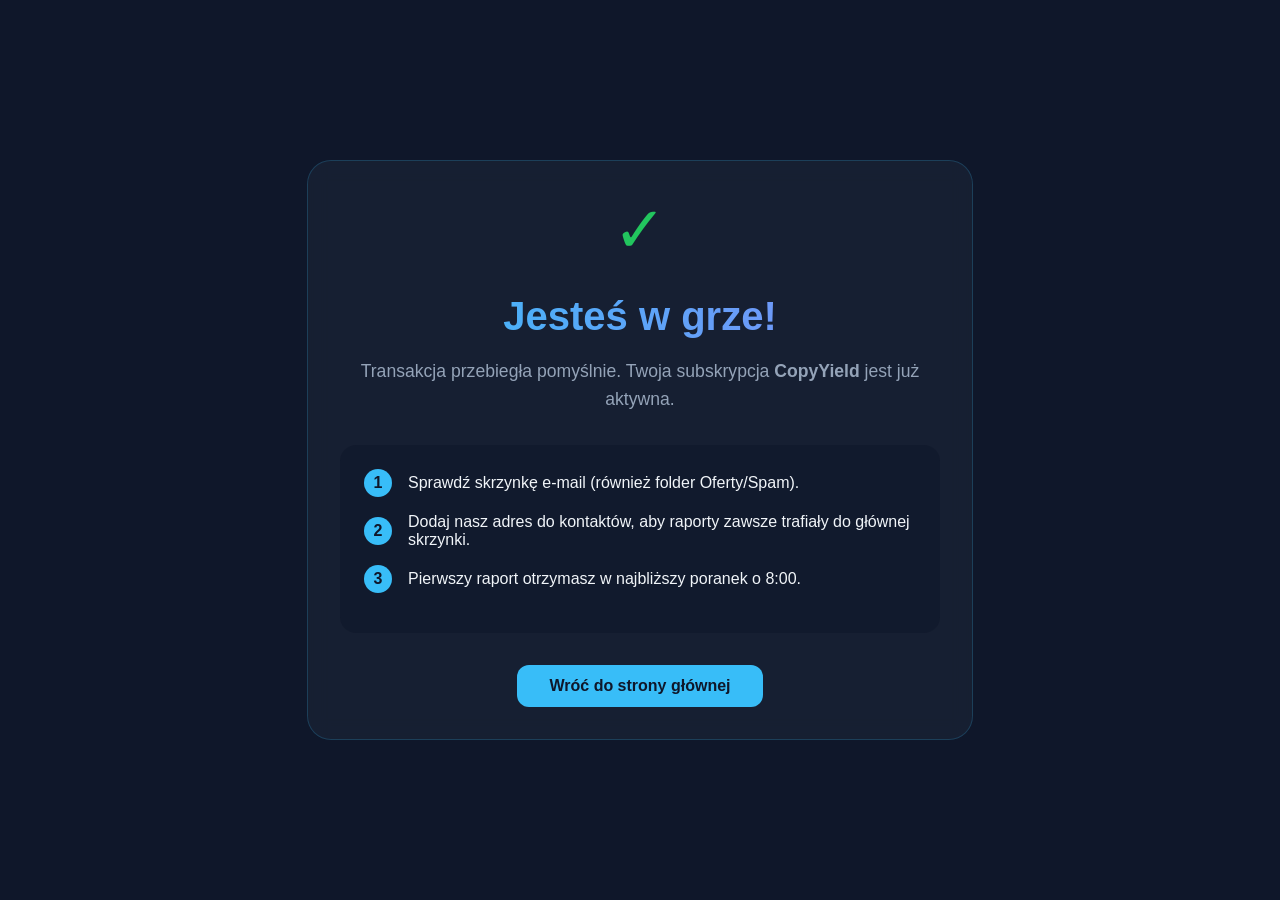
==== success.html @ 5279e06c "Create success.html" ====
<!DOCTYPE html>
<html lang="pl">
<head>
    <meta charset="UTF-8">
    <meta name="viewport" content="width=device-width, initial-scale=1.0">
    <title>Witamy w CopyYield | Sukces</title>
    <style>
        :root {
            --bg-color: #0f172a; /* Ciemny granat z Twojej strony */
            --accent-color: #38bdf8; /* Jasny błękit AI */
            --text-color: #f1f5f9;
        }

        body {
            font-family: 'Inter', sans-serif;
            background-color: var(--bg-color);
            color: var(--text-color);
            display: flex;
            justify-content: center;
            align-items: center;
            height: 100vh;
            margin: 0;
            text-align: center;
        }

        .container {
            max-width: 600px;
            padding: 2rem;
            border: 1px solid rgba(56, 189, 248, 0.2);
            border-radius: 24px;
            background: rgba(30, 41, 59, 0.5);
            backdrop-filter: blur(10px);
        }

        .icon {
            font-size: 4rem;
            color: #22c55e; /* Zielony sukcesu */
            margin-bottom: 1rem;
        }

        h1 {
            font-size: 2.5rem;
            margin-bottom: 0.5rem;
            background: linear-gradient(to right, #38bdf8, #818cf8);
            -webkit-background-clip: text;
            -webkit-text-fill-color: transparent;
        }

        p {
            font-size: 1.1rem;
            line-height: 1.6;
            color: #94a3b8;
        }

        .steps {
            text-align: left;
            margin: 2rem 0;
            background: rgba(15, 23, 42, 0.5);
            padding: 1.5rem;
            border-radius: 16px;
        }

        .step-item {
            display: flex;
            align-items: center;
            margin-bottom: 1rem;
        }

        .step-number {
            background: var(--accent-color);
            color: var(--bg-color);
            width: 28px;
            height: 28px;
            border-radius: 50%;
            display: flex;
            justify-content: center;
            align-items: center;
            font-weight: bold;
            margin-right: 1rem;
            flex-shrink: 0;
        }

        .btn {
            display: inline-block;
            padding: 12px 32px;
            background-color: var(--accent-color);
            color: var(--bg-color);
            text-decoration: none;
            border-radius: 12px;
            font-weight: bold;
            transition: transform 0.2s;
        }

        .btn:hover {
            transform: scale(1.05);
        }
    </style>
</head>
<body>
    <div class="container">
        <div class="icon">✓</div>
        <h1>Jesteś w grze!</h1>
        <p>Transakcja przebiegła pomyślnie. Twoja subskrypcja <strong>CopyYield</strong> jest już aktywna.</p>
        
        <div class="steps">
            <div class="step-item">
                <div class="step-number">1</div>
                <div>Sprawdź skrzynkę e-mail (również folder Oferty/Spam).</div>
            </div>
            <div class="step-item">
                <div class="step-number">2</div>
                <div>Dodaj nasz adres do kontaktów, aby raporty zawsze trafiały do głównej skrzynki.</div>
            </div>
            <div class="step-item">
                <div class="step-number">3</div>
                <div>Pierwszy raport otrzymasz w najbliższy poranek o 8:00.</div>
            </div>
        </div>

        <a href="https://copyyield.github.io/copyyield-site/" class="btn">Wróć do strony głównej</a>
    </div>
</body>
</html>
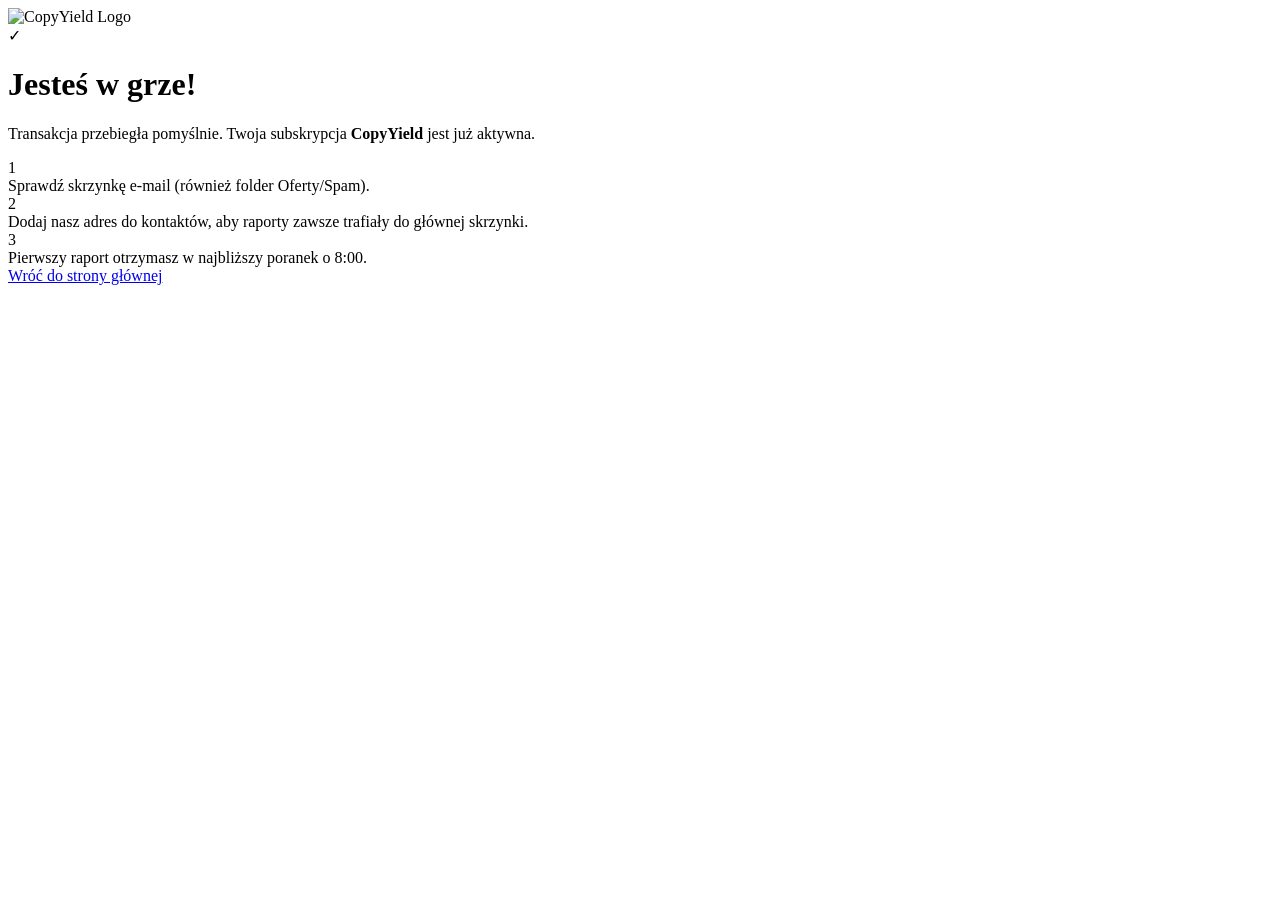
==== commit 50172737: "Update success.html" ====
--- a/success.html
+++ b/success.html
@@ -4,100 +4,12 @@
     <meta charset="UTF-8">
     <meta name="viewport" content="width=device-width, initial-scale=1.0">
     <title>Witamy w CopyYield | Sukces</title>
-    <style>
-        :root {
-            --bg-color: #0f172a; /* Ciemny granat z Twojej strony */
-            --accent-color: #38bdf8; /* Jasny błękit AI */
-            --text-color: #f1f5f9;
-        }
-
-        body {
-            font-family: 'Inter', sans-serif;
-            background-color: var(--bg-color);
-            color: var(--text-color);
-            display: flex;
-            justify-content: center;
-            align-items: center;
-            height: 100vh;
-            margin: 0;
-            text-align: center;
-        }
-
-        .container {
-            max-width: 600px;
-            padding: 2rem;
-            border: 1px solid rgba(56, 189, 248, 0.2);
-            border-radius: 24px;
-            background: rgba(30, 41, 59, 0.5);
-            backdrop-filter: blur(10px);
-        }
-
-        .icon {
-            font-size: 4rem;
-            color: #22c55e; /* Zielony sukcesu */
-            margin-bottom: 1rem;
-        }
-
-        h1 {
-            font-size: 2.5rem;
-            margin-bottom: 0.5rem;
-            background: linear-gradient(to right, #38bdf8, #818cf8);
-            -webkit-background-clip: text;
-            -webkit-text-fill-color: transparent;
-        }
-
-        p {
-            font-size: 1.1rem;
-            line-height: 1.6;
-            color: #94a3b8;
-        }
-
-        .steps {
-            text-align: left;
-            margin: 2rem 0;
-            background: rgba(15, 23, 42, 0.5);
-            padding: 1.5rem;
-            border-radius: 16px;
-        }
-
-        .step-item {
-            display: flex;
-            align-items: center;
-            margin-bottom: 1rem;
-        }
-
-        .step-number {
-            background: var(--accent-color);
-            color: var(--bg-color);
-            width: 28px;
-            height: 28px;
-            border-radius: 50%;
-            display: flex;
-            justify-content: center;
-            align-items: center;
-            font-weight: bold;
-            margin-right: 1rem;
-            flex-shrink: 0;
-        }
-
-        .btn {
-            display: inline-block;
-            padding: 12px 32px;
-            background-color: var(--accent-color);
-            color: var(--bg-color);
-            text-decoration: none;
-            border-radius: 12px;
-            font-weight: bold;
-            transition: transform 0.2s;
-        }
-
-        .btn:hover {
-            transform: scale(1.05);
-        }
-    </style>
+    <link rel="stylesheet" href="success.css">
 </head>
 <body>
     <div class="container">
+        <img src="logo.png" alt="CopyYield Logo" class="success-logo">
+        
         <div class="icon">✓</div>
         <h1>Jesteś w grze!</h1>
         <p>Transakcja przebiegła pomyślnie. Twoja subskrypcja <strong>CopyYield</strong> jest już aktywna.</p>
@@ -117,7 +29,7 @@
             </div>
         </div>
 
-        <a href="https://copyyield.github.io/copyyield-site/" class="btn">Wróć do strony głównej</a>
+        <a href="index.html" class="btn">Wróć do strony głównej</a>
     </div>
 </body>
 </html>
